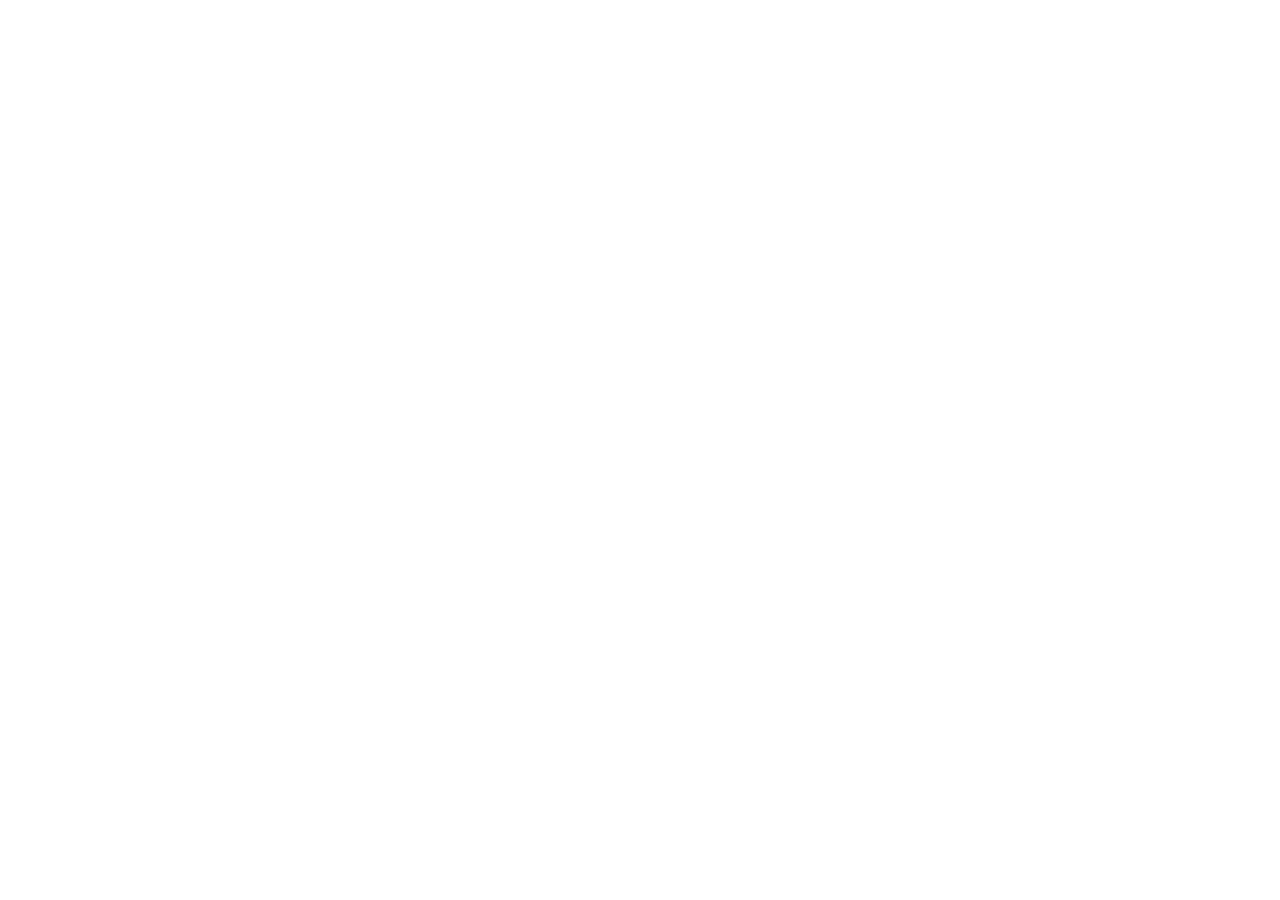
==== index.html @ 63de555a "feat: html & css added" ====
<!DOCTYPE html>
<html lang="en">
<head>
    <meta charset="UTF-8">
    <meta name="viewport" content="width=device-width, initial-scale=1.0">
    <link rel="stylesheet" href="styles.css">
    <title>SIU Quechua</title>
</head>
<body>
    
</body>
</html>
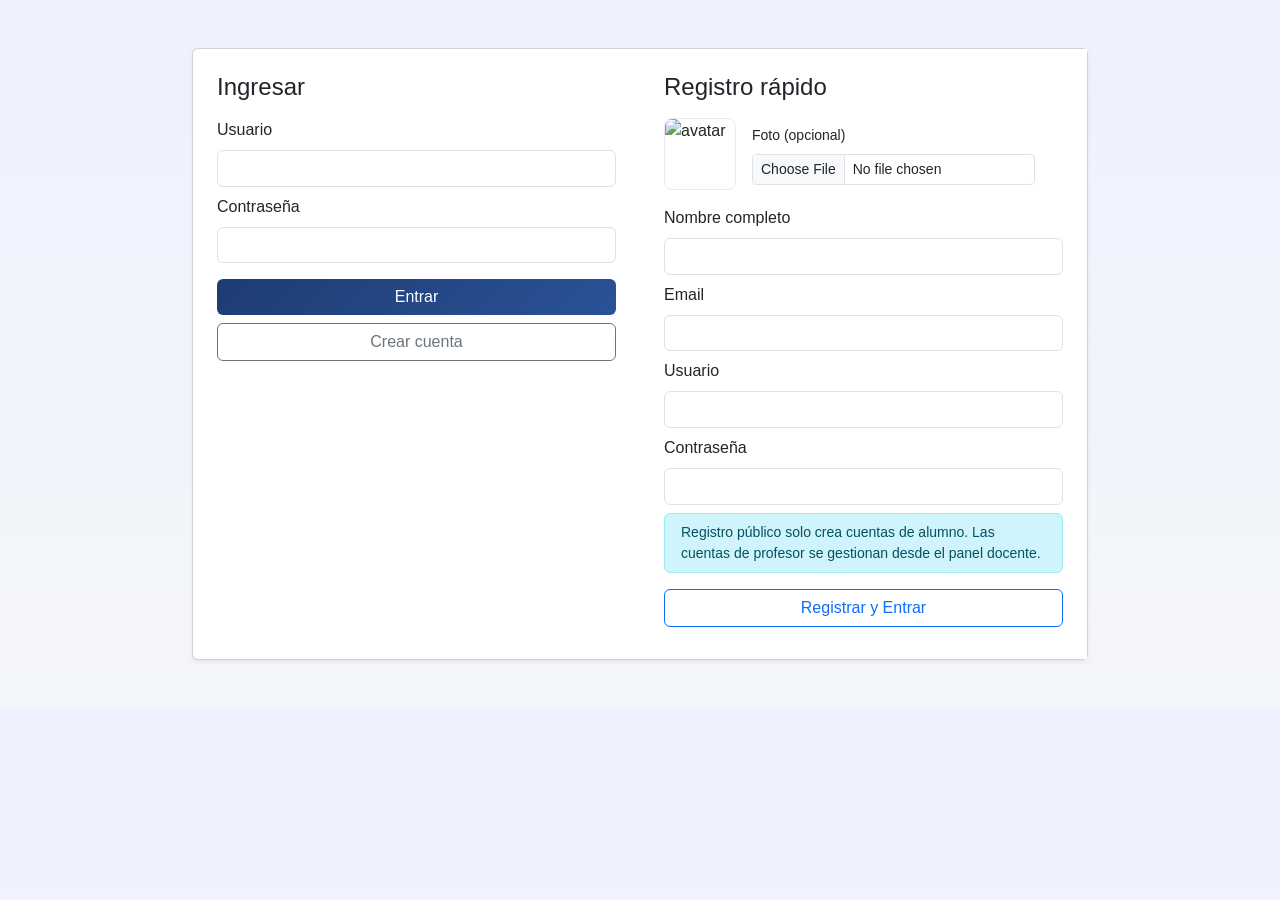
==== commit 367d12f6: "feat: page created" ====
--- a/index.html
+++ b/index.html
@@ -1,12 +1,439 @@
 <!DOCTYPE html>
-<html lang="en">
+<html lang="es">
 <head>
     <meta charset="UTF-8">
     <meta name="viewport" content="width=device-width, initial-scale=1.0">
+    <title>SIU Quechua - Dashboard Completo</title>
+    <!-- Bootstrap 5 CSS -->
+    <link href="https://cdn.jsdelivr.net/npm/bootstrap@5.3.2/dist/css/bootstrap.min.css" rel="stylesheet">
+    <!-- FontAwesome Íconos -->
+    <link href="https://cdnjs.cloudflare.com/ajax/libs/font-awesome/6.4.2/css/all.min.css" rel="stylesheet">
+    <link rel="shortcut icon" href="imgs/images.png" type="image/x-icon">
     <link rel="stylesheet" href="styles.css">
-    <title>SIU Quechua</title>
 </head>
 <body>
-    
+
+    <!-- NAVBAR -->
+    <nav class="navbar navbar-expand-lg navbar-dark navbar-custom shadow-sm mb-4">
+        <div class="container-fluid px-4 d-flex justify-content-between align-items-center">
+            <a class="navbar-brand fw-bold" href="#"><img src="imgs/Tawa_chakana.png" class="tawa"> SIU Quechua - Panel de Control Total</a>
+            <div class="d-flex align-items-center">
+                <button id="btn-open-alumno" class="btn btn-outline-light btn-sm me-2" disabled type="button" data-bs-toggle="offcanvas" data-bs-target="#offcanvasAlumno" aria-controls="offcanvasAlumno">
+                    <i class="fa-solid fa-user-graduate me-1"></i> Vista Alumno
+                </button>
+                <button id="btn-open-profile" class="btn btn-outline-light btn-sm me-2" data-bs-toggle="modal" data-bs-target="#profileModal" disabled>
+                    <i class="fa-solid fa-user me-1"></i> Mi Perfil
+                </button>
+                <button id="btn-open-settings" class="btn btn-outline-light btn-sm me-2" data-bs-toggle="modal" data-bs-target="#settingsModal" type="button"><i class="fa-solid fa-gear me-1"></i> Ajustes</button>
+                <button id="btn-logout" class="btn btn-outline-light btn-sm me-2" type="button"><i class="fa-solid fa-right-from-bracket me-1"></i>Cerrar sesión</button>
+                <span id="nav-usuario" class="text-light ms-2 small"></span>
+            </div>
+        </div>
+    </nav>
+
+    <div class="container-fluid px-4">
+        <div id="student-dashboard" class="d-none">
+            <div class="row g-4">
+                <div class="col-12">
+                    <div class="card shadow-sm border-0 p-4 student-hero-card">
+                        <div class="d-flex flex-column flex-md-row justify-content-between align-items-start gap-4">
+                            <div>
+                                <span id="student-panel-badge" class="badge bg-secondary mb-2">Panel Estudiante</span>
+                                <h3 class="fw-bold mb-1"><span id="student-welcome">Bienvenido,</span> <span id="student-name">Estudiante</span></h3>
+                                <p class="text-muted mb-0" id="student-course">Tus materias, notas y responsabilidades académicas aquí.</p>
+                            </div>
+                            <div class="d-flex align-items-center gap-3">
+                                <img id="student-avatar" class="student-avatar" src="imgs/avatar-placeholder.png" alt="Foto alumno">
+                                <div class="text-end">
+                                    <div class="small text-muted">Rol</div>
+                                    <div id="student-role" class="fw-bold">Alumno</div>
+                                </div>
+                            </div>
+                        </div>
+                    </div>
+                </div>
+                <div class="col-lg-4">
+                    <div class="card student-card shadow-sm border-0 p-3">
+                        <div class="d-flex align-items-center justify-content-between mb-3">
+                            <div><h6 class="mb-1">Mi rendimiento</h6><small class="text-muted">Promedio general</small></div>
+                            <div class="display-6 fw-bold text-primary" id="student-average">-</div>
+                        </div>
+                        <div id="student-grades-summary" class="small text-muted">Busca tu ID para ver tus calificaciones.</div>
+                    </div>
+                </div>
+                <div class="col-lg-4">
+                    <div class="card student-card shadow-sm border-0 p-3">
+                        <h6 id="student-exams-title" class="mb-3">Próximos exámenes</h6>
+                        <div id="student-exams-summary" class="small text-muted">Sin exámenes disponibles.</div>
+                    </div>
+                </div>
+                <div class="col-lg-4">
+                    <div class="card student-card shadow-sm border-0 p-3">
+                        <h6 id="student-attendance-title" class="mb-3">Asistencias</h6>
+                        <div id="student-attendance-summary" class="small text-muted">Sin inasistencias registradas.</div>
+                    </div>
+                </div>
+                <div class="col-12">
+                    <div class="card student-card shadow-sm border-0 p-3">
+                        <div class="d-flex align-items-center justify-content-between mb-3">
+                            <div><h6 id="student-horario-title" class="mb-1">Horario semanal</h6><small class="text-muted">Repasa tus clases</small></div>
+                            <button id="student-open-offcanvas" class="btn btn-sm btn-outline-primary">Ver detalles</button>
+                        </div>
+                        <div id="student-schedule-summary" class="small text-muted">Cargando horarios...</div>
+                        <div class="mt-3">
+                            <button id="student-add-schedule" class="btn btn-sm btn-outline-secondary">Agregar clase</button>
+                        </div>
+                    </div>
+                </div>
+                <div class="col-12">
+                    <div class="card student-card shadow-sm border-0 p-3">
+                        <div class="d-flex align-items-center justify-content-between mb-3">
+                            <div><h6 id="student-certificados-title" class="mb-1">Certificados</h6><small class="text-muted">Descarga tus constancias</small></div>
+                            <button id="student-request-certificate" class="btn btn-sm btn-outline-success">Solicitar</button>
+                        </div>
+                        <div id="student-certificates-summary" class="small text-muted">No tienes certificados recientes.</div>
+                    </div>
+                </div>
+                <div class="col-12">
+                    <div class="card student-card shadow-sm border-0 p-3">
+                        <div class="d-flex align-items-center justify-content-between mb-3">
+                            <div><h6 id="student-config-title" class="mb-1">Configuraciones</h6><small class="text-muted">Preferencias personales</small></div>
+                        </div>
+                        <div class="row g-2 align-items-center">
+                            <div class="col-12 col-md-6">
+                                <label id="language-switcher-label" class="form-label small">Cambiar idioma</label>
+                                <select id="language-switcher" class="form-select form-select-sm">
+                                    <option value="es">Español</option>
+                                    <option value="qu">Quechua</option>
+                                    <option value="gn">Guaraní</option>
+                                    <option value="arn">Mapuche</option>
+                                    <option value="ay">Aimara</option>
+                                    <option value="ar">Arameo</option>
+                                    <option value="so">Somalí</option>
+                                    <option value="la">Latín</option>
+                                    <option value="vl">Villero</option>
+                                    <option value="pp">PaiPai</option>
+                                    <option value="dog">Idioma Perro</option>
+                                </select>
+                            </div>
+                        </div>
+                    </div>
+                </div>
+            </div>
+        </div>
+        <div class="row g-4">
+            <!-- MENÚ DE SECCIONES (IZQUIERDA) -->
+            <div class="col-md-3">
+                <div class="card shadow-sm border-0 p-3">
+                    <h6 class="text-muted text-uppercase fw-bold mb-3 small">Módulos del Sistema</h6>
+                    <div class="nav flex-column nav-pills" id="v-pills-tab" role="tablist" aria-orientation="vertical">
+                        <button class="nav-link active text-start mb-2" id="tab-materia" data-bs-toggle="pill" data-bs-target="#panel-materia" type="button"><i class="fa-solid fa-folder-plus me-2"></i> 1. Creación de Materias</button>
+                        <button class="nav-link text-start mb-2" id="tab-notas" data-bs-toggle="pill" data-bs-target="#panel-notas" type="button"><i class="fa-solid fa-file-signature me-2"></i> 2. Carga de Notas Base</button>
+                        <button class="nav-link text-start mb-2" id="tab-promedios" data-bs-toggle="pill" data-bs-target="#panel-promedios" type="button"><i class="fa-solid fa-calculator me-2"></i> 3 y 4. Motor de Promedios</button>
+                        <button class="nav-link text-start mb-2" id="tab-seguridad" data-bs-toggle="pill" data-bs-target="#panel-seguridad" type="button"><i class="fa-solid fa-shield-halved me-2"></i> 5 y 6. Cierre y Seguridad</button>
+                        <button class="nav-link text-start mb-2" id="tab-modificaciones" data-bs-toggle="pill" data-bs-target="#panel-modificaciones" type="button"><i class="fa-solid fa-user-pen me-2"></i> 7 y 8. Modificaciones</button>
+                        <button class="nav-link text-start mb-2 prof-only d-none" id="tab-profesores" data-bs-toggle="pill" data-bs-target="#panel-profesores" type="button"><i class="fa-solid fa-chalkboard-user me-2"></i> Gestión Profesor</button>
+                    </div>
+                </div>
+            </div>
+
+            <!-- CONTENIDO DINÁMICO (CENTRO) -->
+            <div class="col-md-5">
+                <div class="card shadow-sm border-0 h-100">
+                    <div class="tab-content p-4" id="v-pills-tabContent">
+                        
+                        <!-- PANEL 1: CREACIÓN DE MATERIAS -->
+                        <div class="tab-pane fade show rel active" id="panel-materia" role="tabpanel">
+                            <h5 class="fw-bold mb-3 text-primary">Motor de Creación y Configuración</h5>
+                            <form id="form-crear-materia" onsubmit="event.preventDefault();">
+                                <div class="mb-3">
+                                    <label class="form-label fw-semibold">Nombre de la Materia</label>
+                                    <input type="text" class="form-control" id="materia-nombre" value="Introducción al Análisis Sistémico">
+                                </div>
+                                <div class="mb-3">
+                                    <label class="form-label fw-semibold">Escala Mínima / Máxima</label>
+                                    <div class="row">
+                                        <div class="col"><input type="number" class="form-control" id="materia-min" value="1"></div>
+                                        <div class="col"><input type="number" class="form-control" id="materia-max" value="10"></div>
+                                    </div>
+                                </div>
+                                <button type="button" id="btn-crear-materia" class="btn btn-gradient w-100 fw-bold">Configurar e Instanciar Materia</button>
+                            </form>
+                        </div>
+
+                        <!-- PANEL 2: CARGA DE NOTAS BASE -->
+                        <div class="tab-pane fade" id="panel-notas" role="tabpanel">
+                            <h5 class="fw-bold mb-3 text-primary">Gestor de Notas Ordinario</h5>
+                            <form id="form-cargar-nota" onsubmit="event.preventDefault();">
+                                <div class="mb-3">
+                                    <label class="form-label fw-semibold">ID Alumno</label>
+                                    <input type="number" class="form-control" id="carga-alumno-id" placeholder="Ej: 101">
+                                </div>
+                                <div class="mb-3">
+                                    <label class="form-label fw-semibold">Nota Obtenida</label>
+                                    <input type="number" class="form-control" id="carga-nota-valor" placeholder="1 al 10">
+                                </div>
+                                <button type="button" id="btn-cargar-nota" class="btn btn-gradient w-100 fw-bold">Registrar Nota en Acta</button>
+                            </form>
+                        </div>
+
+                        <!-- PANEL 3: MOTOR DE PROMEDIOS -->
+                        <div class="tab-pane fade" id="panel-promedios" role="tabpanel">
+                            <h5 class="fw-bold mb-3 text-primary">Cálculo de Promedios y Desglose</h5>
+                            <div class="mb-3">
+                                <label class="form-label fw-semibold">ID Alumno a Consultar</label>
+                                <input type="number" class="form-control" id="promedio-alumno-id" value="777">
+                            </div>
+                            <button type="button" id="btn-calcular-promedio" class="btn btn-gradient w-100 fw-bold mb-2">Calcular Condición y Promedio</button>
+                            <button type="button" id="btn-desglose-materia" class="btn class btn-outline-primary w-100 fw-bold btn-sm">Ver Desglose de Calificaciones</button>
+                        </div>
+
+                        <!-- PANEL 4: SEGURIDAD Y CIERRE -->
+                        <div class="tab-pane fade" id="panel-seguridad" role="tabpanel">
+                            <h5 class="fw-bold mb-3 text-primary">Auditor de Cierre de Actas</h5>
+                            <div class="mb-3">
+                                <label class="form-label fw-semibold">Estado de Acta del Ciclo</label>
+                                <select class="form-select" id="select-estado-acta">
+                                    <option value="Abierta">Abierta (Permite Edición)</option>
+                                    <option value="Cerrada">Cerrada (Bloqueada)</option>
+                                </select>
+                            </div>
+                            <button type="button" id="btn-bloquear-acta" class="btn btn-danger w-100 fw-bold mb-2">Simular Cierre Definitivo de Acta</button>
+                            <button type="button" id="btn-test-seguridad" class="btn btn-outline-dark w-100 fw-bold btn-sm">Forzar Test de Ataque (Anti-Modificación)</button>
+                        </div>
+
+                        <!-- PANEL 5: TUS MODIFICACIONES -->
+                        <div class="tab-pane fade" id="panel-modificaciones" role="tabpanel">
+                            <h5 class="fw-bold mb-3 text-primary">Edición Extemporánea Justificada</h5>
+                            <form id="form-mod" onsubmit="event.preventDefault();">
+                                <div class="mb-2">
+                                    <label class="form-label small fw-semibold">ID Alumno</label>
+                                    <input type="number" class="form-control form-control-sm" id="mod-alumno-id" value="777">
+                                </div>
+                                <div class="mb-2">
+                                    <label class="form-label small fw-semibold">Nueva Nota</label>
+                                    <input type="number" class="form-control form-control-sm" id="mod-nota-nueva" placeholder="1-10">
+                                </div>
+                                <div class="mb-3">
+                                    <label class="form-label small fw-semibold">Justificación Obligatoria</label>
+                                    <textarea class="form-control form-control-sm" id="mod-motivo" rows="2" placeholder="Mínimo 15 caracteres..."></textarea>
+                                </div>
+                                <button type="button" id="btn-aplicar-mod" class="btn btn-gradient w-100 fw-bold btn-sm mb-2">Aplicar Cambio Justificado</button>
+                            </form>
+                        </div>
+                        <div class="tab-pane fade prof-only d-none" id="panel-profesores" role="tabpanel">
+                            <h5 class="fw-bold mb-3 text-primary">Gestión de Profesores</h5>
+                            <div class="row g-3">
+                                <div class="col-md-6">
+                                    <div class="card p-3 border-0 shadow-sm">
+                                        <h6 class="mb-3">Crear cuenta de profesor</h6>
+                                        <form id="form-crear-profesor" onsubmit="event.preventDefault();">
+                                            <div class="mb-2"><label class="form-label small">Nombre</label><input id="prof-name" class="form-control form-control-sm"></div>
+                                            <div class="mb-2"><label class="form-label small">Email</label><input id="prof-email" type="email" class="form-control form-control-sm"></div>
+                                            <div class="mb-2"><label class="form-label small">Usuario</label><input id="prof-username" class="form-control form-control-sm"></div>
+                                            <div class="mb-2"><label class="form-label small">Contraseña</label><input id="prof-password" type="password" class="form-control form-control-sm"></div>
+                                            <button id="btn-crear-profesor" type="button" class="btn btn-gradient btn-sm w-100">Crear Profesor</button>
+                                        </form>
+                                        <div id="prof-create-feedback" class="small mt-2 text-muted"></div>
+                                    </div>
+                                </div>
+                                <div class="col-md-6">
+                                    <div class="card p-3 border-0 shadow-sm">
+                                        <h6 class="mb-3">Registrar Exámenes / Asistencias</h6>
+                                        <div class="mb-3">
+                                            <label class="form-label small">ID Alumno</label>
+                                            <input id="registro-alumno-id" type="number" class="form-control form-control-sm">
+                                        </div>
+                                        <div class="mb-2">
+                                            <label class="form-label small">Materia</label>
+                                            <input id="registro-materia" class="form-control form-control-sm">
+                                        </div>
+                                        <div class="mb-2">
+                                            <label class="form-label small">Fecha</label>
+                                            <input id="registro-fecha" type="date" class="form-control form-control-sm">
+                                        </div>
+                                        <div class="mb-2">
+                                            <label class="form-label small">Tipo</label>
+                                            <select id="registro-tipo" class="form-select form-select-sm">
+                                                <option value="exam">Examen</option>
+                                                <option value="attendance">Asistencia</option>
+                                            </select>
+                                        </div>
+                                        <div class="mb-2" id="registro-nota-group">
+                                            <label class="form-label small">Nota</label>
+                                            <input id="registro-nota" type="number" class="form-control form-control-sm" placeholder="0-10">
+                                        </div>
+                                        <div class="mb-2 d-none" id="registro-presente-group">
+                                            <label class="form-label small">Estado</label>
+                                            <select id="registro-presente" class="form-select form-select-sm"><option value="Present">Presente</option><option value="Absent">Ausente</option></select>
+                                        </div>
+                                        <button id="btn-registrar-acciones" type="button" class="btn btn-outline-primary btn-sm w-100">Registrar</button>
+                                        <div id="registro-feedback" class="small mt-2 text-muted"></div>
+                                    </div>
+                                </div>
+                            </div>
+                        </div>
+
+                    </div>
+                    <!-- ALERTAS GLOBALES DEBAJO DE LOS FORMULARIOS -->
+                    <div id="alerta-sistema" class="alert d-none mx-4 mb-4 text-center fw-semibold" role="alert"></div>
+                </div>
+            </div>
+
+            <!-- CAJA NEGRA TERMINAL (DERECHA) -->
+            <div class="col-md-4">
+                <div class="card shadow-sm border-0 h-100">
+                    <div class="card-header card-header-custom d-flex align-items-center justify-content-between">
+                        <span><i class="fa-solid fa-terminal me-2 text-success"></i> Salida de Consola Inmutable</span>
+                        <span class="badge bg-dark">Logs Activos</span>
+                    </div>
+                    <div class="card-body">
+                        <div id="caja-negra" class="log-box mb-3">
+                            [SIU Quechua] Dashboard montado. Selecciona un módulo para ejecutar sus clases JS.
+                        </div>
+                        <button type="button" id="btn-limpiar-consola" class="btn btn-outline-secondary w-100 btn-sm fw-bold"><i class="fa-solid fa-trash-can me-1"></i> Limpiar Consola</button>
+                    </div>
+                </div>
+            </div>
+
+        </div>
+    </div>
+
+    <!-- OFFCANVAS: VISTA DEL ALUMNO -->
+    <div class="offcanvas offcanvas-end" tabindex="-1" id="offcanvasAlumno" aria-labelledby="offcanvasAlumnoLabel">
+      <div class="offcanvas-header">
+        <h5 class="offcanvas-title" id="offcanvasAlumnoLabel"><i class="fa-solid fa-user-graduate me-2"></i> Vista del Alumno</h5>
+        <button type="button" class="btn-close text-reset" data-bs-dismiss="offcanvas" aria-label="Close"></button>
+      </div>
+      <div class="offcanvas-body offcanvas-alumno p-3">
+        <div class="mb-3">
+          <label class="form-label fw-semibold">ID Alumno</label>
+          <div class="input-group">
+            <input id="alumno-id-input" type="number" class="form-control" placeholder="Ej: 777">
+            <button id="alumno-buscar-btn" class="btn btn-gradient">Buscar</button>
+          </div>
+        </div>
+        <div id="alumno-result" class="mt-3">
+          <div id="alumno-summary" class="alumno-summary mb-2"></div>
+
+          <ul class="nav nav-tabs mb-2" id="alumnoTabs" role="tablist">
+            <li class="nav-item" role="presentation"><button class="nav-link active" id="tab-notas-alumno" data-bs-toggle="tab" data-bs-target="#tabNotas" type="button">Notas</button></li>
+            <li class="nav-item" role="presentation"><button class="nav-link" id="tab-inasistencias" data-bs-toggle="tab" data-bs-target="#tabInasistencias" type="button">Inasistencias</button></li>
+            <li class="nav-item" role="presentation"><button class="nav-link" id="tab-examenes" data-bs-toggle="tab" data-bs-target="#tabExamenes" type="button">Exámenes</button></li>
++          <li class="nav-item" role="presentation"><button class="nav-link" id="tab-horarios" data-bs-toggle="tab" data-bs-target="#tabHorarios" type="button">Horarios</button></li>
+          </ul>
+
+          <div class="tab-content">
+            <div class="tab-pane fade show active" id="tabNotas" role="tabpanel">
+              <div class="table-responsive">
+                <table class="table table-sm" id="alumno-result-table">
+                  <thead><tr><th>Materia</th><th>Evaluación</th><th>Nota</th></tr></thead>
+                  <tbody id="alumno-result-body"><tr><td colspan="3">Ingrese un ID y presione Buscar.</td></tr></tbody>
+                </table>
+              </div>
+            </div>
+            <div class="tab-pane fade" id="tabInasistencias" role="tabpanel">
+              <div id="inasistencias-list" class="small text-muted">Sin registros.</div>
+            </div>
+            <div class="tab-pane fade" id="tabExamenes" role="tabpanel">
+              <div id="examenes-list" class="small text-muted">Sin registros.</div>
+            </div>
+            <div class="tab-pane fade" id="tabHorarios" role="tabpanel">
+              <div id="horarios-list" class="small text-muted">Sin registros.</div>
+            </div>
+          </div>
+
+          <div class="d-flex gap-2 mt-3">
+            <button id="alumno-export-btn" class="btn btn-outline-primary btn-sm">Exportar CSV</button>
+            <button id="alumno-print-btn" class="btn btn-outline-secondary btn-sm ms-auto">Imprimir</button>
+          </div>
+        </div>
+      </div>
+    </div>
+
+    <!-- PROFILE MODAL -->
+    <div class="modal fade" id="profileModal" tabindex="-1" aria-labelledby="profileModalLabel" aria-hidden="true">
+      <div class="modal-dialog modal-dialog-centered">
+        <div class="modal-content">
+          <div class="modal-header">
+            <h5 class="modal-title" id="profileModalLabel">Mi Perfil</h5>
+            <button type="button" class="btn-close" data-bs-dismiss="modal" aria-label="Close"></button>
+          </div>
+          <div class="modal-body">
+            <form id="profile-form">
+              <div class="mb-3 d-flex gap-3 align-items-center">
+                <img id="profile-photo-preview" src="imgs/avatar-placeholder.png" alt="foto" style="width:64px;height:64px;border-radius:8px;object-fit:cover">
+                <input id="profile-photo" type="file" accept="image/*" class="form-control form-control-sm">
+              </div>
+              <div class="mb-2"><label class="form-label small">Nombre</label><input id="profile-name" class="form-control form-control-sm"></div>
+              <div class="mb-2"><label class="form-label small">Email</label><input id="profile-email" type="email" class="form-control form-control-sm"></div>
+              <div class="mb-2"><label class="form-label small">Contraseña (nueva)</label><input id="profile-password" type="password" class="form-control form-control-sm"></div>
+              <div class="d-grid"><button id="profile-save" class="btn btn-gradient">Guardar</button></div>
+            </form>
+          </div>
+        </div>
+      </div>
+    </div>
+
+    <!-- SETTINGS MODAL -->
+    <div class="modal fade" id="settingsModal" tabindex="-1" aria-labelledby="settingsModalLabel" aria-hidden="true">
+      <div class="modal-dialog modal-dialog-centered">
+        <div class="modal-content">
+          <div class="modal-header">
+            <h5 class="modal-title" id="settingsModalLabel">Ajustes del Sistema</h5>
+            <button type="button" class="btn-close" data-bs-dismiss="modal" aria-label="Cerrar"></button>
+          </div>
+          <div class="modal-body">
+            <form id="settings-form">
+              <div class="mb-3">
+                <label id="settings-language-label" class="form-label small">Idioma de la aplicación</label>
+                <select id="settings-language" class="form-select form-select-sm">
+                  <option value="es">Español</option>
+                  <option value="qu">Quechua</option>
+                  <option value="gn">Guaraní</option>
+                  <option value="arn">Mapuche</option>
+                  <option value="ay">Aimara</option>
+                  <option value="ar">Arameo</option>
+                  <option value="so">Somalí</option>
+                  <option value="la">Latín</option>
+                  <option value="vl">Villero</option>
+                  <option value="pp">PaiPai</option>
+                  <option value="dog">Idioma Perro</option>
+                </select>
+              </div>
+              <div class="mb-3 form-check form-switch">
+                <input id="settings-darkmode" class="form-check-input" type="checkbox">
+                <label id="settings-theme-label" class="form-check-label small" for="settings-darkmode">Modo oscuro</label>
+              </div>
+              <div class="mb-3 form-check form-switch">
+                <input id="settings-notifications" class="form-check-input" type="checkbox">
+                <label id="settings-notifications-label" class="form-check-label small" for="settings-notifications">Notificaciones activas</label>
+              </div>
+              <div class="d-grid">
+                <button id="settings-save" type="button" class="btn btn-gradient">Guardar ajustes</button>
+              </div>
+            </form>
+          </div>
+        </div>
+      </div>
+    </div>
+
+    <!-- Bootstrap 5 JS -->
+    <script src="https://cdn.jsdelivr.net/npm/bootstrap@5.3.2/dist/js/bootstrap.bundle.min.js"></script>
+
+    <!-- CARGA FLEXIBLE DE SCRIPTS DE LA CAPTURA DE PANTALLA -->
+    <script src="Motor de Creación y Configuración de M...js"></script> 
+    <script src="GestorDeNotas.js"></script>
+    <script src="desglose-de-calificaciones-por-materia.js"></script>
+    <script src="motor-de-cálculo-de-promedio.js"></script>
+    <script src="05-auditorde-cierre-de-actas.js"></script>
+    <script src="filtro-de-seguridad-anti-modificación.js"></script>
+    <script src="modificacion-notas-justificada.js"></script>
+    <script src="historial-auditoria-logs.js"></script>
+
+    <script src="auth-guard.js"></script>
+    <script src="profile.js"></script>
+    <script src="alumno-view.js"></script>
+    <script src="index.js"></script>
 </body>
 </html>
--- a/styles.css
+++ b/styles.css
@@ -0,0 +1,41 @@
+body { background-color: #f4f6f9; font-family: 'Segoe UI', sans-serif; }
+        
+.navbar-custom { background: linear-gradient(135deg, #1e3c72 0%, #2a5298 100%); }
+        
+.nav-pills .nav-link.active { background: linear-gradient(135deg, #1e3c72 0%, #2a5298 100%); }
+        
+.card-header-custom { background-color: #fff; border-bottom: 2px solid #e9ecef; font-weight: bold; color: #1e3c72; }
+        
+.log-box { background-color: #212529; color: #0dfd0d; font-family: 'Courier New', monospace; padding: 15px; border-radius: 8px; height: 400px; overflow-y: auto; }
+        
+.btn-gradient { background: linear-gradient(135deg, #1e3c72 0%, #2a5298 100%); color: white; border: none; }
+        
+.btn-gradient:hover { background: linear-gradient(135deg, #2a5298 0%, #1e3c72 100%); color: white; }
+
+.tawa {
+    width: 40px;
+    height:40px;
+}
+
+/* Vista Alumno */
+.offcanvas-alumno { background: #fff; }
+.offcanvas-alumno .alumno-summary { font-weight: 600; color: #1e3c72; }
+#alumno-result-table td, #alumno-result-table th { vertical-align: middle; }
+.offcanvas-alumno .btn-gradient { padding: .35rem .6rem; font-size: .9rem; }
+
+.student-hero-card { background: linear-gradient(135deg,#f8fbff,#eef6ff); }
+.student-avatar { width: 72px; height: 72px; border-radius: 16px; object-fit: cover; border: 2px solid #dbe9ff; }
+.student-card { background: #ffffff; }
+.student-card h6 { font-size: 1rem; }
+.student-card .display-6 { font-size: 2rem; }
+.student-card .small { color: #6c757d; }
+
+body.dark-mode { background-color: #121212; color: #e9ecef; }
+body.dark-mode .navbar-custom { background: linear-gradient(135deg, #0b2a4a 0%, #152d4e 100%); }
+body.dark-mode .card, body.dark-mode .offcanvas-alumno, body.dark-mode .modal-content { background-color: #1e293b; color: #e9ecef; border-color: #334155; }
+body.dark-mode .student-card { background: #17263b; }
+body.dark-mode .btn-gradient { filter: brightness(1.05); }
+body.dark-mode .btn-outline-light { color: #f8fafc; border-color: #94a3b8; }
+body.dark-mode .form-control, body.dark-mode .form-select { background-color: #0f172a; color: #e2e8f0; border-color: #475569; }
+body.dark-mode .form-label, body.dark-mode .text-muted, body.dark-mode .small { color: #cbd5e1; }
+body.dark-mode .log-box { background-color: #111827; color: #7dd3fc; }
